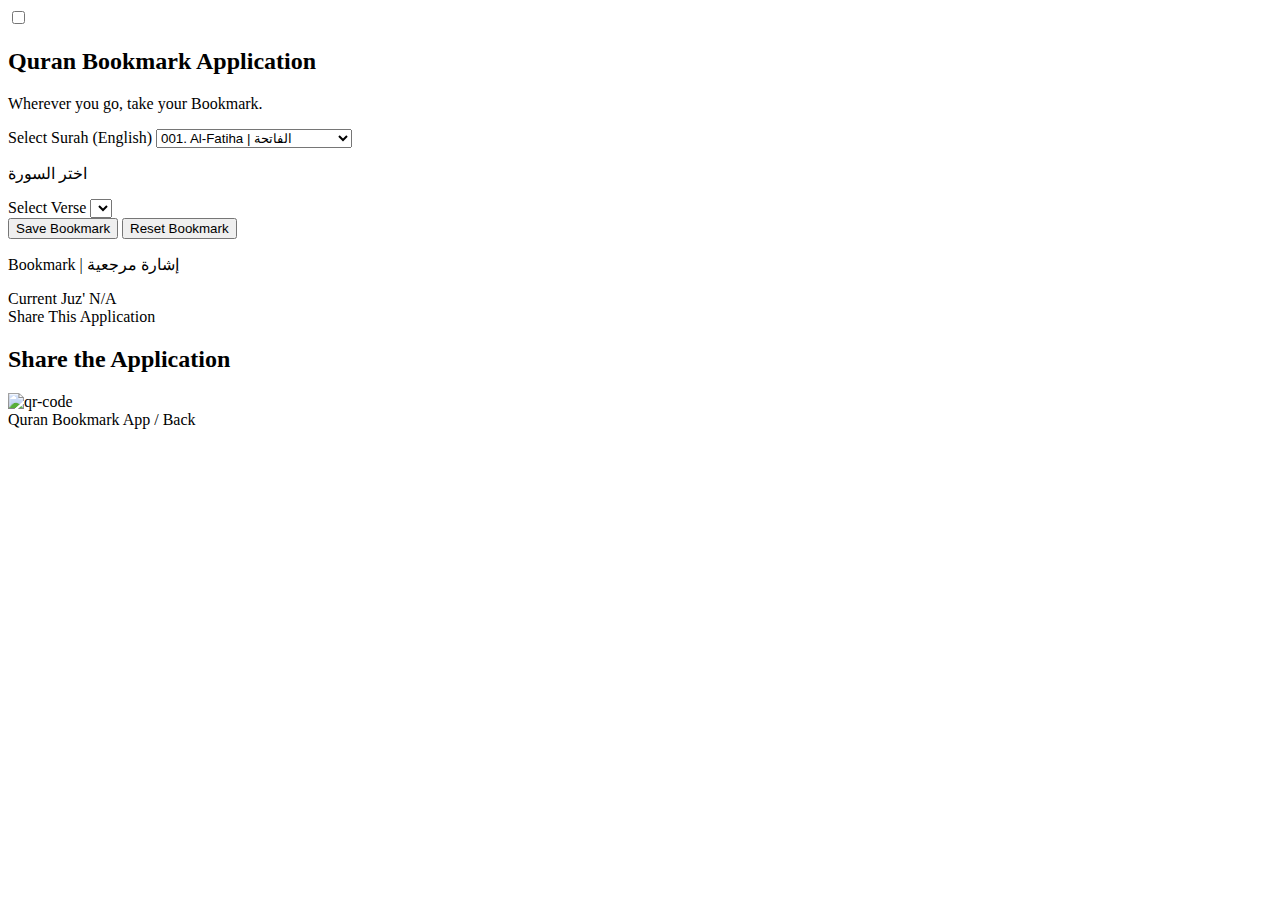
==== index.html @ 0e1c0875 "Add files via upload" ====
<!DOCTYPE html>
<html lang="en">
<head>
    <meta charset="UTF-8">
    <meta name="viewport" content="width=device-width, initial-scale=1.0">
    <title>Quran Bookmark App | Beta</title>
    <link rel="stylesheet" href="./css/style.css">
</head>
<body>

    <div class="card">
        <input type="checkbox" id="share_app" aria-hidden="true" name="">
    
        <div class="content">
            <div class="front">
                <div class="inner">
                    <h2 class="text-center">Quran Bookmark Application</h2>
                    <p class="text-center">Wherever you go, take your Bookmark.</p>
    
                    <div class="form-element">
                        <label for="surah-dropdown" class="form-label">Select Surah (English)</label>
                        <select class="dropdown-list" id="surah-dropdown" aria-label="Select Surah in English">
                            <!-- Options will be populated by JavaScript -->
                        </select>
                    </div>
    
                    <div class="form-element">
                        <p id="surah-arabic" class="text-center">اختر السورة</p>
                    </div>
    
                    <div class="form-element">
                        <label for="verse-dropdown" class="form-label">Select Verse</label>
                        <select class="dropdown-list" id="verse-dropdown" aria-label="Select Verse">
                            <!-- Options will be populated by JavaScript -->
                        </select>
                    </div>
    
                    <div class="form-element">
                        <button id="save-bookmark" class="btn btn-primary">Save Bookmark</button>
                        <button id="reset-bookmark" class="btn btn-secondary">Reset Bookmark</button>
                    </div>
    
                    <div class="saved-bookmark-container form-element text-center">
                        <p class="text-center">Bookmark | إشارة مرجعية</p>
                        <p id="saved-bookmark"></p>
                        <p id="saved-bookmark-arabic"></p>
                    </div>
    
                    <div class="current-juz-container text-center form-element">
                        <label for="juz-number">Current Juz'</label>
                        <span id="juz-number">N/A</span>
                    </div>
                </div>
                <label for="share_app" aria-hidden="true" class="share_app">Share This Application</label>
            </div>
    
            <div class="back">
                <div class="inner">
                    <h2 class="card-title">Share the Application</h2>
                    <img src="./img/qr-code.jpg" class="qr-code-img" alt="qr-code">
                </div>
                <label for="share_app" aria-hidden="true" class="share_app">Quran Bookmark App / Back</label>
            </div>
        </div>
    </div>
    
    
<script>

    document.addEventListener('DOMContentLoaded', function () {
    const surahDropdown = document.getElementById('surah-dropdown');
    const surahArabicLabel = document.getElementById('surah-arabic');
    const verseDropdown = document.getElementById('verse-dropdown');
    const savedBookmark = document.getElementById('saved-bookmark');
    const savedBookmarkArabic = document.getElementById('saved-bookmark-arabic');
    const saveButton = document.getElementById('save-bookmark');
    const resetButton = document.getElementById('reset-bookmark');
    const juzLabel = document.getElementById('juz-number');

    // Fetch Surah and Juz data dynamically
    async function fetchSurahs() {
        try {
            const response = await fetch('quran-surah-data.json'); // Replace with your JSON file path
            return await response.json();
        } catch (error) {
            console.error("Error fetching Surah data:", error);
        }
    }

    async function fetchJuzData() {
        try {
            const response = await fetch('quran-juz-data.json'); // Replace with your JSON file path
            return await response.json();
        } catch (error) {
            console.error("Error fetching Juz data:", error);
        }
    }

    // Convert numbers to Arabic numerals
    function toArabicNumerals(num) {
        return num.toString().replace(/\d/g, d => '٠١٢٣٤٥٦٧٨٩'[d]);
    }

    // Populate the Surah dropdown
    function populateSurahDropdown(surahs) {
        surahs.forEach((surah, index) => {
            const option = document.createElement('option');
            option.value = index;
            option.textContent = surah.english;
            surahDropdown.appendChild(option);
        });
    }

    // Populate the verse dropdown based on selected Surah
    function populateVerseDropdown(verses) {
        verseDropdown.innerHTML = ''; // Clear existing options
        for (let i = 1; i <= verses; i++) {
            const option = document.createElement('option');
            option.value = i;
            option.textContent = i;
            verseDropdown.appendChild(option);
        }
    }

    // Calculate and display the Juz' number based on the selected verse
    function calculateJuz(selectedSurahIndex, selectedVerse, juzData) {
        let juzNumber = 1;
        for (let i = 0; i < juzData.length; i++) {
            const juz = juzData[i];
            if (selectedSurahIndex + 1 > juz.surah || (selectedSurahIndex + 1 === juz.surah && selectedVerse >= juz.verse)) {
                juzNumber = juz.juz;
            }
        }
        return juzNumber;
    }

    // Display the selected Surah in Arabic and calculate Juz'
    function displaySelectedSurah(surahs, juzData) {
        const selectedSurah = surahs[surahDropdown.value];
        const surahNumber = parseInt(surahDropdown.value) + 1;
        const arabicSurahNumber = toArabicNumerals(surahNumber);
        surahArabicLabel.textContent = `${arabicSurahNumber}. ${selectedSurah.arabic}`;
        populateVerseDropdown(selectedSurah.verses);
        displayJuzNumber(surahs, juzData); // Display Juz' number on Surah change
    }

    // Display the Juz' number based on the selected verse
    function displayJuzNumber(surahs, juzData) {
        const selectedSurahIndex = parseInt(surahDropdown.value);
        const selectedVerse = parseInt(verseDropdown.value);
        const juzNumber = calculateJuz(selectedSurahIndex, selectedVerse, juzData);
        juzLabel.textContent = `Juz': ${juzNumber}`;
    }

    // Load saved bookmark from localStorage
    function loadSavedBookmark() {
        const savedData = localStorage.getItem('bookmark');
        const savedDataArabic = localStorage.getItem('bookmarkArabic');
        const savedJuz = localStorage.getItem('juzNumber');
        if (savedData) {
            savedBookmark.textContent = savedData;
        }
        if (savedDataArabic) {
            savedBookmarkArabic.textContent = savedDataArabic;
        }
        if (savedJuz) {
            juzLabel.textContent = `Juz': ${savedJuz}`;
        }
    }

    // Save bookmark to localStorage
    function saveBookmark(surahs, juzData) {
        const selectedIndex = surahDropdown.selectedIndex;
        const selectedSurah = surahs[selectedIndex];
        const surahNumber = selectedIndex + 1;
        const arabicSurahNumber = toArabicNumerals(surahNumber);
        const selectedVerse = verseDropdown.value;
        const arabicSelectedVerse = toArabicNumerals(selectedVerse);

        const bookmark = `${selectedSurah.english}, Verse: ${selectedVerse}`;
        const bookmarkArabic = `${arabicSurahNumber} . ${selectedSurah.arabic}، الآية: ${arabicSelectedVerse}`;
        const juzNumber = calculateJuz(selectedIndex, parseInt(selectedVerse), juzData);

        // Save to localStorage
        localStorage.setItem('bookmark', bookmark);
        localStorage.setItem('bookmarkArabic', bookmarkArabic);
        localStorage.setItem('juzNumber', juzNumber);

        // Display saved bookmark
        savedBookmark.textContent = bookmark;
        savedBookmarkArabic.textContent = bookmarkArabic;
        juzLabel.textContent = `Juz': ${juzNumber}`;
    }

    // Reset bookmark
    function resetBookmark() {
        // Clear localStorage
        localStorage.removeItem('bookmark');
        localStorage.removeItem('bookmarkArabic');
        localStorage.removeItem('juzNumber');

        // Clear displayed bookmark
        savedBookmark.textContent = '';
        savedBookmarkArabic.textContent = '';
        juzLabel.textContent = 'N/A';
    }

    // Event listeners
    surahDropdown.addEventListener('change', function () {
        Promise.all([fetchSurahs(), fetchJuzData()]).then(([surahs, juzData]) => {
            if (surahs && juzData) {
                displaySelectedSurah(surahs, juzData);
            }
        });
    });

    verseDropdown.addEventListener('change', function () {
        Promise.all([fetchSurahs(), fetchJuzData()]).then(([surahs, juzData]) => {
            if (surahs && juzData) {
                displayJuzNumber(surahs, juzData);
            }
        });
    });

    saveButton.addEventListener('click', function () {
        Promise.all([fetchSurahs(), fetchJuzData()]).then(([surahs, juzData]) => {
            if (surahDropdown.value !== "" && verseDropdown.value !== "") {
                saveBookmark(surahs, juzData);
            } else {
                alert("Please select both a Surah and a Verse before saving.");
            }
        });
    });

    resetButton.addEventListener('click', resetBookmark);

    // Initial setup
    Promise.all([fetchSurahs(), fetchJuzData()]).then(([surahs, juzData]) => {
        if (surahs && juzData) {
            populateSurahDropdown(surahs);
            loadSavedBookmark();
        }
    });
});

</script>
    
</body>
</html>
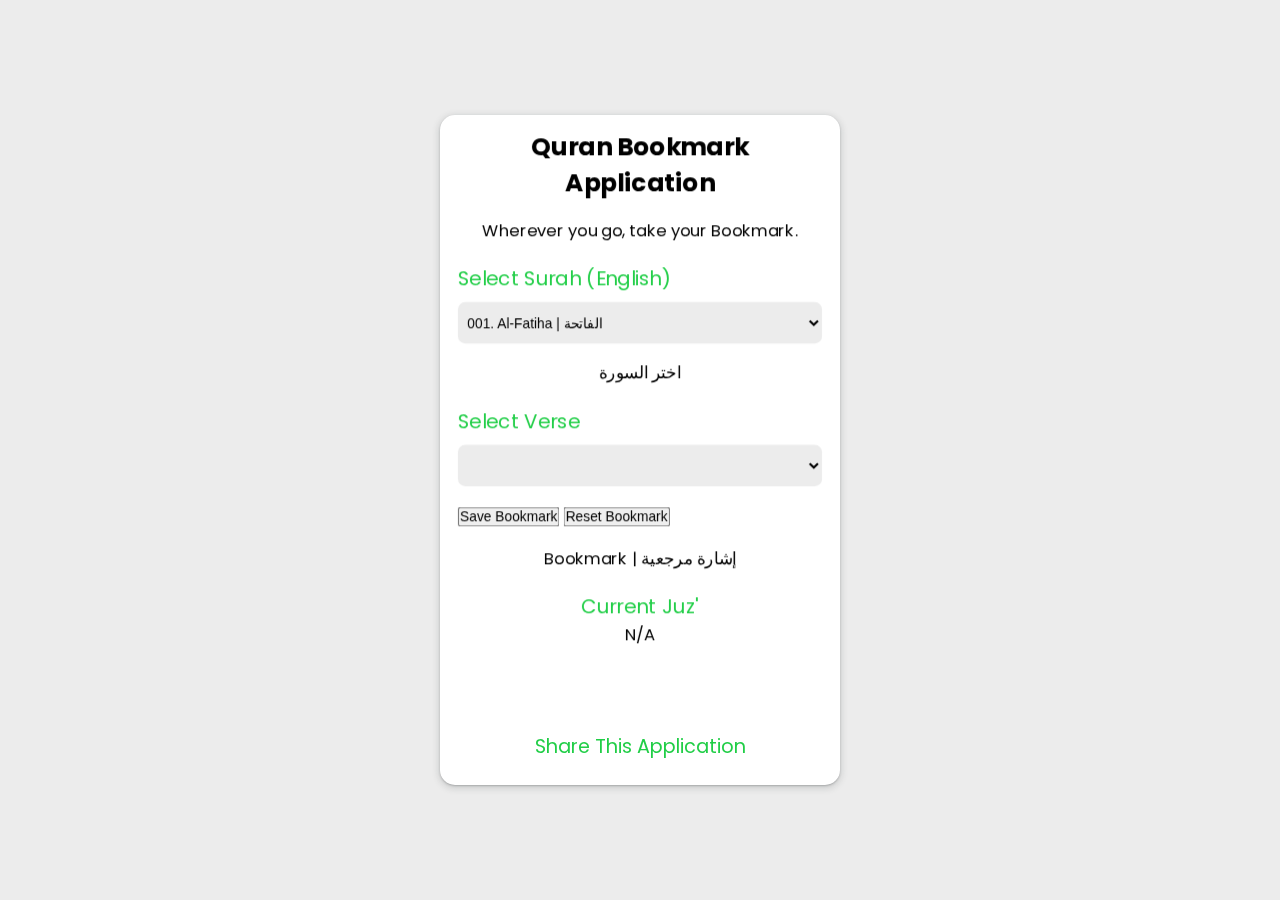
==== commit 90d4b8fc: "Page Heading Changed" ====
--- a/index.html
+++ b/index.html
@@ -3,7 +3,7 @@
 <head>
     <meta charset="UTF-8">
     <meta name="viewport" content="width=device-width, initial-scale=1.0">
-    <title>Quran Bookmark App | Beta</title>
+    <title>Quran Bookmark App | v1.0.0</title>
     <link rel="stylesheet" href="./css/style.css">
 </head>
 <body>
--- a/css/style.css
+++ b/css/style.css
@@ -0,0 +1,138 @@
+@import url('https://fonts.googleapis.com/css2?family=Poppins:ital,wght@0,100;0,200;0,300;0,400;0,500;0,600;0,700;0,800;0,900&display=swap');
+
+*{
+    padding: 0;
+    margin: 0;
+    box-sizing: border-box;
+}
+
+body{
+    background-color: #ececec;
+    height: 100vh;
+    display: flex;
+    align-items: center;
+    justify-content: center;
+    font-family: 'Poppins', sans-serif;
+}
+
+.card{
+    width: 400px;
+    height: 670px;
+    perspective: 1500px;
+}
+
+#share_app{
+    display: none;
+}
+
+#share_app:checked ~ .content{
+    animation: 2.5s animate;
+    transform: rotateY(180deg);
+}
+
+@keyframes animate{
+    0%{
+        transform: translateZ(0px);
+    }
+    50%{
+        transform: translateZ(100px);
+    }
+    100%{
+        transform: rotateY(180deg);
+    }
+}
+
+.content{
+    width: 100%;
+    height: 100%;
+    transform-style: preserve-3d;
+    transition: transform 1s cubic-bezier(0.75, 0, 0.85, 1);
+    border-radius: 15px;
+    padding: 15px;
+    position: relative;
+}
+
+.front,
+.back{
+    position: absolute;
+    top: 0;
+    left: 0;
+    width: 100%;
+    height: 100%;
+    backface-visibility: hidden;
+    border-radius: 15px;
+    transform-style: preserve-3d;
+    box-shadow: rgba(60, 64, 67, 0.3) 0px 1px 2px 0px, rgba(60, 64, 67, 0.15) 0px 2px 6px 2px;   
+    padding: 1.5rem;
+}
+
+.front .inner,
+.back .inner {
+    transform: translateZ(50px); /* Adjust this for the parallax effect */
+}
+
+.front{
+    display: flex;
+    flex-direction: column;
+    justify-content: space-between;
+    align-items: center;
+    background-color: #fff;
+}
+
+.back{
+    display: flex;
+    flex-direction: column;
+    justify-content: center;
+    align-items: center;
+    text-align: center;
+    background-color: #fff;
+    transform: rotateY(180deg);
+}
+
+.front label,
+.back label {
+    display: block;
+    margin-top: 20px;
+    font-size: 1.2em;
+    cursor: pointer;
+    color: rgb(33, 206, 71);
+}
+
+/* Style for Designing */
+.form-element{
+    margin-bottom: 1rem;
+}
+
+.text-center{
+    margin-bottom: 1rem;
+    text-align: center;
+}
+
+.card-title{
+    color: #fec20e;
+}
+
+.form-label{
+    margin-bottom: .5rem;
+}
+
+.dropdown-list{
+    width: 100%;
+    height: 2.5rem;
+    background-color: #ececec;
+    border: none;
+    border-radius: 7px;
+    padding: 0 5px;
+}
+
+.share_app{
+    text-align: center;
+}
+
+.back .qr-code-img{
+    background-color: red;
+    border-radius: 15px;
+    width: 75%;
+}
+
+
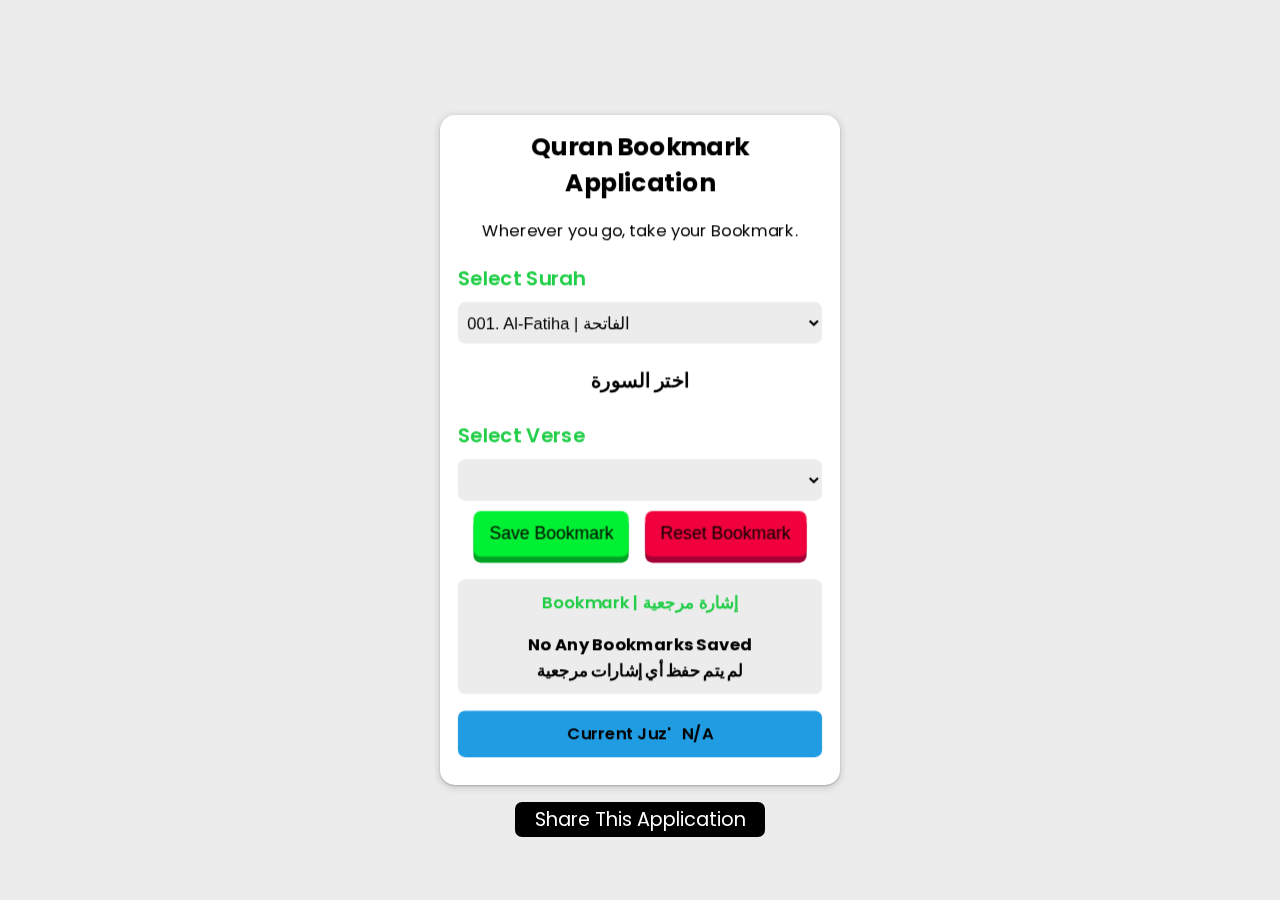
==== commit 6dd6225e: "Add files via upload" ====
--- a/index.html
+++ b/index.html
@@ -3,8 +3,10 @@
 <head>
     <meta charset="UTF-8">
     <meta name="viewport" content="width=device-width, initial-scale=1.0">
-    <title>Quran Bookmark App | v1.0.0</title>
+    <title>Quran Bookmark App | Beta</title>
     <link rel="stylesheet" href="./css/style.css">
+
+    <link rel="stylesheet" href="https://cdnjs.cloudflare.com/ajax/libs/font-awesome/6.6.0/css/all.min.css" integrity="sha512-Kc323vGBEqzTmouAECnVceyQqyqdsSiqLQISBL29aUW4U/M7pSPA/gEUZQqv1cwx4OnYxTxve5UMg5GT6L4JJg==" crossorigin="anonymous" referrerpolicy="no-referrer" />
 </head>
 <body>
 
@@ -12,46 +14,47 @@
         <input type="checkbox" id="share_app" aria-hidden="true" name="">
     
         <div class="content">
+
             <div class="front">
                 <div class="inner">
                     <h2 class="text-center">Quran Bookmark Application</h2>
-                    <p class="text-center">Wherever you go, take your Bookmark.</p>
+                    <p class="text-center app-subtitle">Wherever you go, take your Bookmark.</p>
     
                     <div class="form-element">
-                        <label for="surah-dropdown" class="form-label">Select Surah (English)</label>
+                        <label for="surah-dropdown" class="form-label color-label">Select Surah</label>
                         <select class="dropdown-list" id="surah-dropdown" aria-label="Select Surah in English">
                             <!-- Options will be populated by JavaScript -->
                         </select>
                     </div>
     
                     <div class="form-element">
-                        <p id="surah-arabic" class="text-center">اختر السورة</p>
+                        <p id="surah-arabic" class="text-center arabic-selected-surah">اختر السورة</p>
                     </div>
     
                     <div class="form-element">
-                        <label for="verse-dropdown" class="form-label">Select Verse</label>
+                        <label for="verse-dropdown" class="form-label color-label">Select Verse</label>
                         <select class="dropdown-list" id="verse-dropdown" aria-label="Select Verse">
                             <!-- Options will be populated by JavaScript -->
                         </select>
                     </div>
     
-                    <div class="form-element">
-                        <button id="save-bookmark" class="btn btn-primary">Save Bookmark</button>
-                        <button id="reset-bookmark" class="btn btn-secondary">Reset Bookmark</button>
-                    </div>
-    
-                    <div class="saved-bookmark-container form-element text-center">
-                        <p class="text-center">Bookmark | إشارة مرجعية</p>
-                        <p id="saved-bookmark"></p>
-                        <p id="saved-bookmark-arabic"></p>
-                    </div>
-    
-                    <div class="current-juz-container text-center form-element">
-                        <label for="juz-number">Current Juz'</label>
+                    <div class="form-element btn-element">
+                        <button id="save-bookmark" class="btn btn-save"><span class="push">Save Bookmark</span></button>
+                        <button id="reset-bookmark" class="btn"><span class="push">Reset Bookmark</span></button>
+                    </div>
+    
+                    <div class="saved-bookmark-container text-center">
+                        <p class="text-center color-label">Bookmark | إشارة مرجعية</p>
+                        <p id="saved-bookmark">No Any Bookmarks Saved</p>
+                        <p id="saved-bookmark-arabic">لم يتم حفظ أي إشارات مرجعية</p>
+                    </div>
+    
+                    <div class="current-juz-container text-center">
+                        <span for="juz-number">Current Juz'</span>
                         <span id="juz-number">N/A</span>
                     </div>
                 </div>
-                <label for="share_app" aria-hidden="true" class="share_app">Share This Application</label>
+                <label for="share_app" aria-hidden="true" class="share_app btn-flip-front">Share This Application</label>
             </div>
     
             <div class="back">
@@ -59,8 +62,13 @@
                     <h2 class="card-title">Share the Application</h2>
                     <img src="./img/qr-code.jpg" class="qr-code-img" alt="qr-code">
                 </div>
-                <label for="share_app" aria-hidden="true" class="share_app">Quran Bookmark App / Back</label>
+                <label for="share_app" aria-hidden="true" class="share_app btn-flip">Quran Bookmark App / Back</label>
+                <div class="copyright-info">
+                    Powered by <i class="fa-brands fa-github"></i> &copy; 2024. Created by <a href="https://github.com/DevArafath">Mohamed Arafath.</a><br>
+                    All Rights Reserved.
+                </div>
             </div>
+
         </div>
     </div>
     
@@ -200,8 +208,8 @@
         localStorage.removeItem('juzNumber');
 
         // Clear displayed bookmark
-        savedBookmark.textContent = '';
-        savedBookmarkArabic.textContent = '';
+        savedBookmark.textContent = 'No Any Bookmarks Saved';
+        savedBookmarkArabic.textContent = 'لم يتم حفظ أي إشارات مرجعية';
         juzLabel.textContent = 'N/A';
     }
 
--- a/css/style.css
+++ b/css/style.css
@@ -87,6 +87,9 @@
     text-align: center;
     background-color: #fff;
     transform: rotateY(180deg);
+    position: relative; /* Make it relative for absolute positioning of the copyright text */
+    height: 100%; /* Ensure the card takes the full height */
+    padding-bottom: 40px; /* Add some padding to avoid overlap with the copyright info */
 }
 
 .front label,
@@ -94,11 +97,21 @@
     display: block;
     margin-top: 20px;
     font-size: 1.2em;
-    cursor: pointer;
+    cursor: pointer;    
+}
+
+.color-label{
+    font-weight: 600;
     color: rgb(33, 206, 71);
 }
 
-/* Style for Designing */
+.arabic-selected-surah{
+    font-size: 1.2rem;
+    padding: 5px 7px;
+    font-weight: 600;
+}
+
+
 .form-element{
     margin-bottom: 1rem;
 }
@@ -123,6 +136,8 @@
     border: none;
     border-radius: 7px;
     padding: 0 5px;
+    font-size: 1rem;
+    font-weight: 500;
 }
 
 .share_app{
@@ -130,9 +145,94 @@
 }
 
 .back .qr-code-img{
-    background-color: red;
+    background-color: rgba(255, 0, 0, 0);
     border-radius: 15px;
     width: 75%;
 }
 
-
+.copyright-info {
+    position: absolute;
+    bottom: 10px; /* Position it at the bottom */
+    text-align: center;
+    font-size: 12px;
+    color: #555; /* Optional: lighter color for copyright text */
+    width: 100%; /* Ensure it spans the full width of the card */
+}
+
+.btn-element{
+    display: flex;
+    justify-content: space-evenly;
+    align-items: center;
+}
+
+.btn{
+    background: hsl(340deg 100% 32%);
+    border-radius: 7px;
+    border: none;
+    padding: 0;
+    cursor: pointer;
+    outline-offset: 4px;
+}
+
+.push{
+    display: block;
+    padding: 12px 15px;
+    border-radius: 7px;
+    font-size: 1rem;
+    background: hsl(345deg 100% 47%);
+    color: black;
+    font-size: 17px;
+    transform: translateY(-6px);
+}
+
+.btn:active .push {
+    transform: translateY(-2px);
+}
+
+.btn-save{
+    background: hsl(133, 100%, 32%);
+}
+.btn-save span{
+    background: hsl(133 100% 47%);
+}
+
+.btn-flip{
+    border-radius: 7px;
+    padding: 0.2rem 1.2rem;
+    background-color: black;
+    color: #fff;
+}
+
+.btn-flip-front{
+    position: absolute;
+    bottom: -52px;
+    border-radius: 7px;
+    padding: 0.2rem 1.2rem;
+    background-color: black;
+    color: #fff;
+}
+
+.saved-bookmark-container{
+    font-weight: 700;
+    background-color: #ececec;
+    border-radius: 7px;
+    padding: 10px 7px;
+}
+
+.current-juz-container {
+    background-color: #209ce3;
+    border-radius: 7px;
+    font-weight: 600;
+    display: flex;
+    align-items: center; /* Vertically center the label and span */
+    justify-content: center; /* Horizontally center the label and span */
+    gap: 10px; /* Maintain gap between label and span */
+    padding: 10px; /* Optional: Add padding for better spacing */
+}
+
+.current-juz-container label,
+.current-juz-container span {
+    display: inline-block;
+    vertical-align: middle; /* Ensures both are aligned properly inside */
+}
+
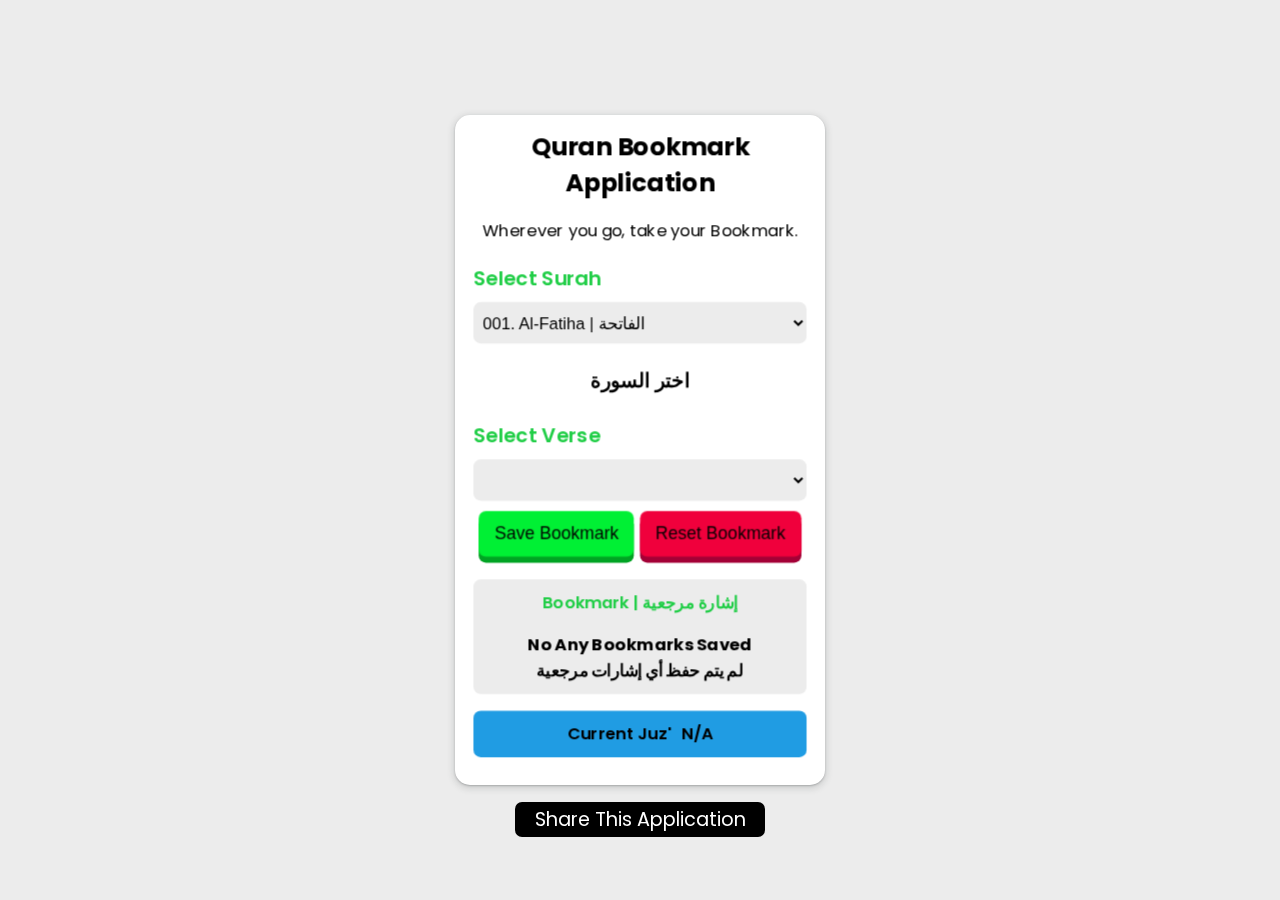
==== commit efda6c99: "Add files via upload" ====
--- a/index.html
+++ b/index.html
@@ -62,7 +62,7 @@
                     <h2 class="card-title">Share the Application</h2>
                     <img src="./img/qr-code.jpg" class="qr-code-img" alt="qr-code">
                 </div>
-                <label for="share_app" aria-hidden="true" class="share_app btn-flip">Quran Bookmark App / Back</label>
+                <label for="share_app" aria-hidden="true" class="share_app btn-flip">Quran Bookmark App</label>
                 <div class="copyright-info">
                     Powered by <i class="fa-brands fa-github"></i> &copy; 2024. Created by <a href="https://github.com/DevArafath">Mohamed Arafath.</a><br>
                     All Rights Reserved.
--- a/css/style.css
+++ b/css/style.css
@@ -16,7 +16,7 @@
 }
 
 .card{
-    width: 400px;
+    width: 370px;
     height: 670px;
     perspective: 1500px;
 }
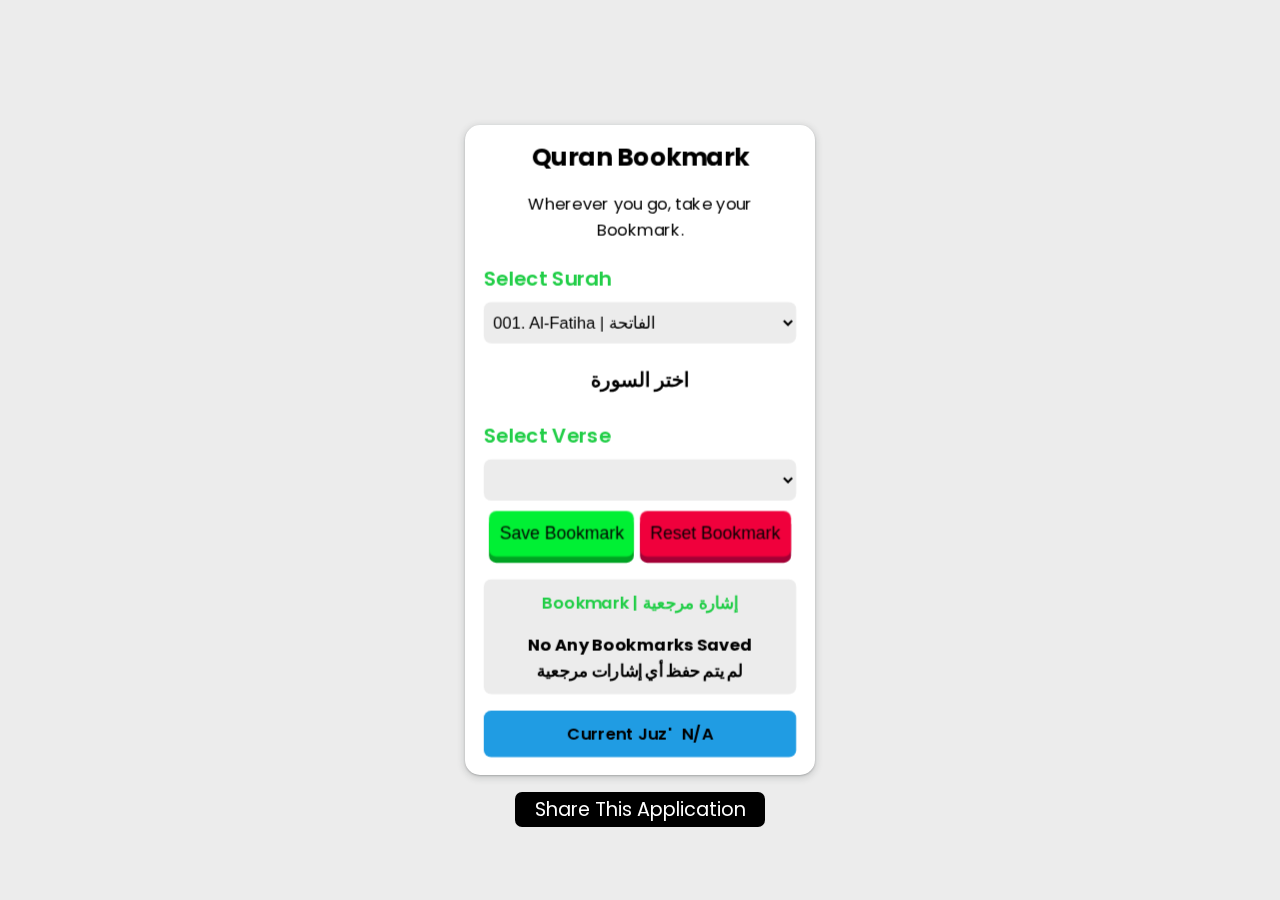
==== commit 9ab3c256: "Add files via upload" ====
--- a/index.html
+++ b/index.html
@@ -1,9 +1,40 @@
 <!DOCTYPE html>
 <html lang="en">
 <head>
+
+    <!-- Description -->
+    <meta name="description" content="Quran Bookmark Application helps you save and track your reading progress with a simple and intuitive interface. Bookmark your Surah and Ayah easily.">
+
+    <!-- Keywords -->
+    <meta name="keywords" content="Quran, Bookmark, App, Islamic, Surah, Ayah, Quran Tracking, Quran Progress, Islamic App">
+
+    <!-- Author/Owner -->
+    <meta name="author" content="Arafa Design Studios">
+
+    <!-- Copyright -->
+    <meta name="copyright" content="&copy; 2024 Arafa Design Studios. All Rights Reserved.">
+
+    <!-- Language -->
+    <meta name="language" content="English">
+
+    <!-- Robots (Search Engines Directives) -->
+    <meta name="robots" content="index, follow">
+
+    <!-- Open Graph (for social media sharing) -->
+    <meta property="og:title" content="Quran Bookmark App">
+    <meta property="og:description" content="Bookmark your progress in the Quran and track your Surahs and Ayahs with ease.">
+    <meta property="og:image" content="https://github.com/DevArafath/quran-bookmark/blob/c922780765bd1d0a3169a1f090f752668fe9edb4/img/quranappcover.jpg"> <!-- Update with actual image URL -->
+    <meta property="og:url" content="https://devarafath.github.io/quran-bookmark/">
+
+    <!-- Twitter Card Metadata -->
+    <meta name="twitter:card" content="summary_large_image">
+    <meta name="twitter:title" content="Quran Bookmark App">
+    <meta name="twitter:description" content="Track and bookmark your Quran reading progress effortlessly.">
+    <meta name="twitter:image" content=""> <!-- Update with actual image URL -->
+
     <meta charset="UTF-8">
     <meta name="viewport" content="width=device-width, initial-scale=1.0">
-    <title>Quran Bookmark App | Beta</title>
+    <title>Quran Bookmark App</title>
     <link rel="stylesheet" href="./css/style.css">
 
     <link rel="stylesheet" href="https://cdnjs.cloudflare.com/ajax/libs/font-awesome/6.6.0/css/all.min.css" integrity="sha512-Kc323vGBEqzTmouAECnVceyQqyqdsSiqLQISBL29aUW4U/M7pSPA/gEUZQqv1cwx4OnYxTxve5UMg5GT6L4JJg==" crossorigin="anonymous" referrerpolicy="no-referrer" />
@@ -17,7 +48,7 @@
 
             <div class="front">
                 <div class="inner">
-                    <h2 class="text-center">Quran Bookmark Application</h2>
+                    <h2 class="text-center">Quran Bookmark</h2>
                     <p class="text-center app-subtitle">Wherever you go, take your Bookmark.</p>
     
                     <div class="form-element">
--- a/css/style.css
+++ b/css/style.css
@@ -16,9 +16,10 @@
 }
 
 .card{
-    width: 370px;
-    height: 670px;
+    width: 360px;
+    height: 660px;
     perspective: 1500px;
+    padding: 5px;
 }
 
 #share_app{
@@ -176,7 +177,7 @@
 
 .push{
     display: block;
-    padding: 12px 15px;
+    padding: 12px 10px;
     border-radius: 7px;
     font-size: 1rem;
     background: hsl(345deg 100% 47%);
